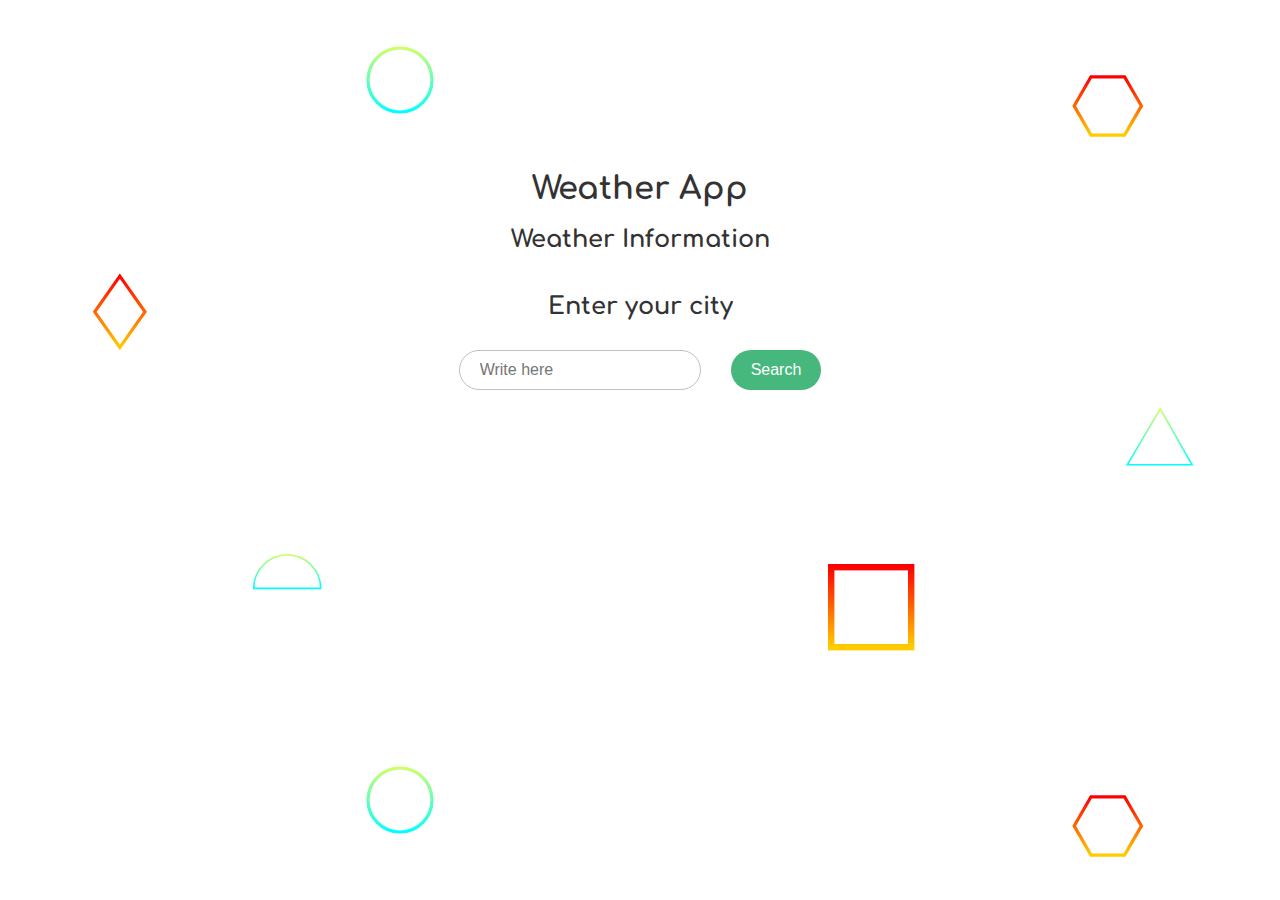
==== WeatherApp.html @ 53c6bc8b "updating 4.0" ====
<!DOCTYPE html>
<html lang="en">
<head>
  <meta charset="UTF-8">
  <meta name="viewport" content="width=device-width, initial-scale=1.0">
  <link rel="preconnect" href="https://fonts.googleapis.com">
  <link rel="preconnect" href="https://fonts.googleapis.com">
  <link rel="preconnect" href="https://fonts.gstatic.com" crossorigin>
  <link href="https://fonts.googleapis.com/css2?family=Comfortaa:wght@300;400;500;600;700&display=swap" rel="stylesheet"><link rel="stylesheet" href="style.css">
  <title>Weather App</title>
</head>

<body>
  <header>
    <h1>Weather App</h1>
    <h2>Weather Information</h2>
    <div id="weather-info">
      <p id="pressure"></p>
      <p id="temp"></p>
      <p id="feels-like"></p>
      <p id="weather-desc"></p>
      <p id="precipitation"></p>
    </div>

    <h2>Enter your city</h2>
    <div class="inp-but">
      <input type="text" id="search-input" placeholder="Write here">
    <button id="search-button">Search</button>
    </div>
  </header>

</body><script src="main.js"></script>

</html>
---- style.css ----
@import url('https://fonts.googleapis.com/css2?family=Comfortaa:wght@300;400;500;600;700&display=swap');


body {
    font-family: 'Comfortaa', cursive;
    background-color: #fffdf9;
    display: flex;
    justify-content: center;
    align-items: center;
    width: 100%;
    height: 100vh;
    margin: 0;
    padding: 0;
    background-image: url(images/scattered-forcefields\ \(1\).svg);
    background-position: cover;
}

header {
    width: 500px;
    height: 600px;
}

h1{
    width: 100%;
    text-align: center;
    color: #333;
    margin-bottom: 10px;
}
h2 {
    width: 100%;
    text-align: center;
    color: #333;
    margin-bottom: 30px;
}

#weather-info{
    margin-bottom: 40px;
}

#weather-info p {
    font-size: 16px;
    font-weight: 400;
    margin: 15px 0;
    font-weight: 500;
}

.inp-but{
    width: 100%;
    display: flex;
    justify-content: center;
    gap: 30px;
}

#search-input {
    padding: 10px 20px;
    outline:none;
    font-size: 16px;
    width: 200px;
    border: 1px solid #c0c0c0;
    border-radius: 50px;
    -webkit-border-radius: 50px;
    -moz-border-radius: 50px;
    -ms-border-radius: 50px;
    -o-border-radius: 50px;
}

#search-input:hover{
    outline:none;
}

#search-button {
    padding: 10px 20px;
    font-size: 16px;
    background-color: #46b87d;
    color: white;
    border: none;
    cursor: pointer;
    border-radius: 50px;
    -webkit-border-radius: 50px;
    -moz-border-radius: 50px;
    -ms-border-radius: 50px;
    -o-border-radius: 50px;
}
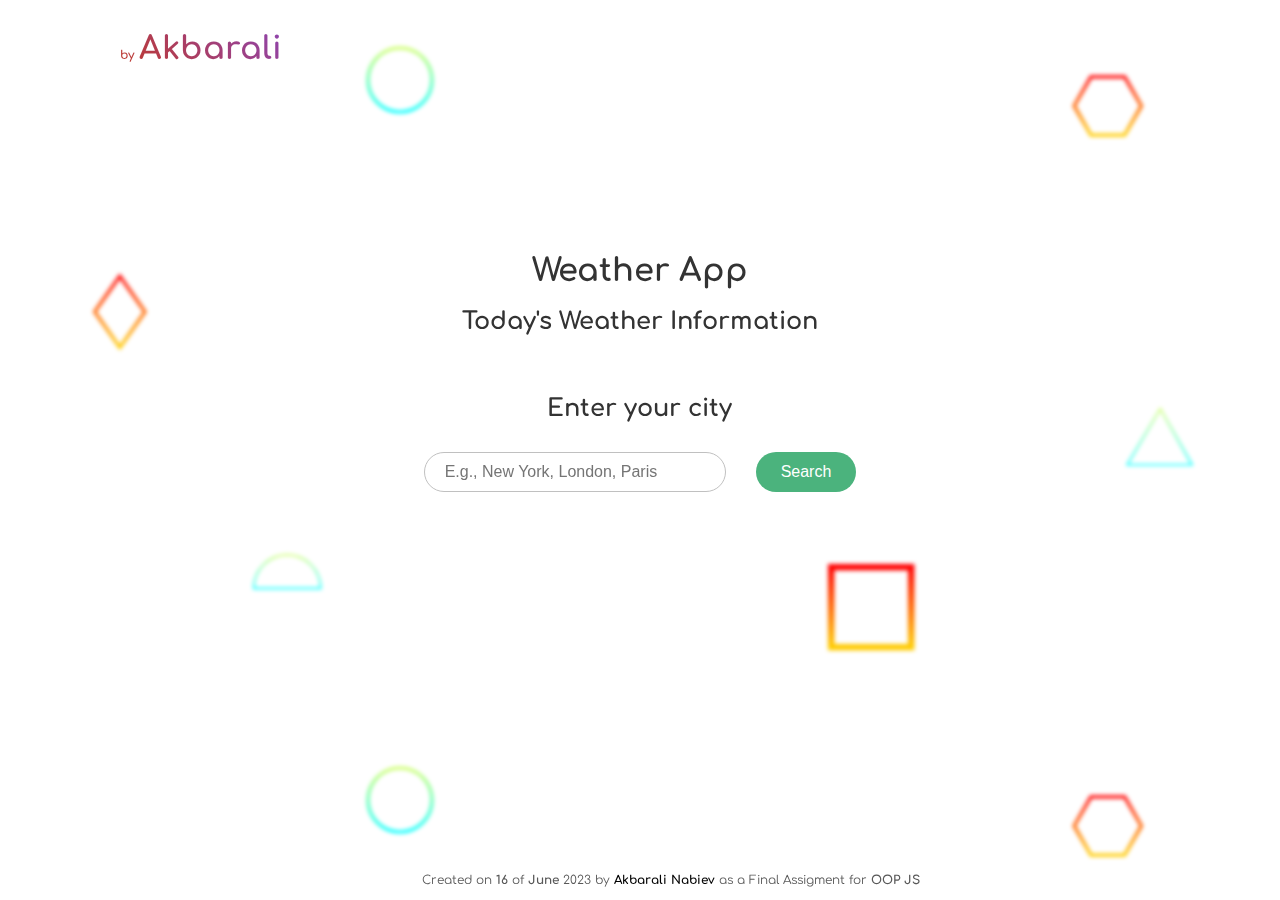
==== commit d58e9ee2: "updating 5.0" ====
--- a/WeatherApp.html
+++ b/WeatherApp.html
@@ -1,34 +1,63 @@
 <!DOCTYPE html>
 <html lang="en">
+
 <head>
   <meta charset="UTF-8">
   <meta name="viewport" content="width=device-width, initial-scale=1.0">
   <link rel="preconnect" href="https://fonts.googleapis.com">
   <link rel="preconnect" href="https://fonts.googleapis.com">
   <link rel="preconnect" href="https://fonts.gstatic.com" crossorigin>
-  <link href="https://fonts.googleapis.com/css2?family=Comfortaa:wght@300;400;500;600;700&display=swap" rel="stylesheet"><link rel="stylesheet" href="style.css">
+  <link href="https://fonts.googleapis.com/css2?family=Comfortaa:wght@300;400;500;600;700&display=swap"
+    rel="stylesheet">
+  <link rel="stylesheet" href="https://cdnjs.cloudflare.com/ajax/libs/font-awesome/6.4.0/css/all.min.css"
+    integrity="sha512-iecdLmaskl7CVkqkXNQ/ZH/XLlvWZOJyj7Yy7tcenmpD1ypASozpmT/E0iPtmFIB46ZmdtAc9eNBvH0H/ZpiBw=="
+    crossorigin="anonymous" referrerpolicy="no-referrer" />
+  <link rel="stylesheet" href="style.css">
   <title>Weather App</title>
 </head>
 
 <body>
+
+  <nav>
+    <div class="nav-logo">
+      <h1><span>by</span>Akbarali</h1>
+    </div>
+    <div class="nav-items">
+      <ul>
+        <li><a href="https://github.com/akbaralinabiev"><i class="fa-brands fa-github fa-xl"
+              style="color: #d66464;"></i></a></li>
+        <li><a href="https://www.linkedin.com/in/akbarali-nabiev/"><i class="fa-brands fa-linkedin fa-xl"
+              style="color: #d66464;"></i></a></li>
+      </ul>
+    </div>
+  </nav>
+
   <header>
-    <h1>Weather App</h1>
-    <h2>Weather Information</h2>
-    <div id="weather-info">
-      <p id="pressure"></p>
-      <p id="temp"></p>
-      <p id="feels-like"></p>
-      <p id="weather-desc"></p>
-      <p id="precipitation"></p>
-    </div>
+    <div>
+      <h1>Weather App</h1>
+      <h2>Today's Weather Information</h2>
+      <div id="weather-info">
+        <p id="pressure"></p>
+        <p id="temp"></p>
+        <p id="feels-like"></p>
+        <p id="weather-desc"></p>
+        <p id="precipitation"></p>
+      </div>
 
-    <h2>Enter your city</h2>
-    <div class="inp-but">
-      <input type="text" id="search-input" placeholder="Write here">
-    <button id="search-button">Search</button>
+      <h2>Enter your city</h2>
+      <div class="inp-but">
+        <input type="text" id="search-input" placeholder="E.g., New York, London, Paris">
+        <button id="search-button">Search</button>
+      </div>
     </div>
   </header>
 
-</body><script src="main.js"></script>
+  <footer>
+    <div>
+      <p>Created on <b>16</b> of <b>June</b> 2023 by <span class="last-logo">Akbarali Nabiev</span> as a Final Assigment for <b>OOP JS</b></p>
+    </div>
+  </footer>
+</body>
+<script src="main.js"></script>
 
 </html>--- a/style.css
+++ b/style.css
@@ -1,31 +1,70 @@
-@import url('https://fonts.googleapis.com/css2?family=Comfortaa:wght@300;400;500;600;700&display=swap');
-
+@import url("https://fonts.googleapis.com/css2?family=Comfortaa:wght@300;400;500;600;700&display=swap");
 
 body {
-    font-family: 'Comfortaa', cursive;
+    position: relative;
+    font-family: "Comfortaa", cursive;
     background-color: #fffdf9;
+    width: 100%;
     display: flex;
-    justify-content: center;
-    align-items: center;
-    width: 100%;
+    flex-direction: column;
     height: 100vh;
     margin: 0;
     padding: 0;
     background-image: url(images/scattered-forcefields\ \(1\).svg);
     background-position: cover;
+    backdrop-filter: blur(2px);
+  }
+  
+nav {
+    padding: 10px 120px;
+    display: flex;
+    flex-direction: row;
+    align-items: center;
+    justify-content: space-between;
+}
+
+nav-logo h1 {
+    width: 120px;
+}
+
+nav h1 {
+    background: linear-gradient(45deg, #c0392b, #8e44ad);
+    -webkit-background-clip: text;
+    -webkit-text-fill-color: transparent;
+}
+
+h1 span {
+    font-size: 12px;
+    margin-right: 5px;
+}
+
+.nav-items ul {
+    gap: 30px;
+    display: flex;
+    list-style-type: none;
+    margin: 0;
+    padding: 0;
+}
+
+.nav-items li {
+    display: inline-block;
 }
 
 header {
-    width: 500px;
-    height: 600px;
+    display: flex;
+    width: 100%;
+    height: 550px;
+    justify-content: center;
+    align-items: center;
 }
 
-h1{
+h1 {
     width: 100%;
     text-align: center;
     color: #333;
     margin-bottom: 10px;
 }
+
 h2 {
     width: 100%;
     text-align: center;
@@ -33,8 +72,8 @@
     margin-bottom: 30px;
 }
 
-#weather-info{
-    margin-bottom: 40px;
+#weather-info {
+    margin-bottom: 60px;
 }
 
 #weather-info p {
@@ -42,9 +81,10 @@
     font-weight: 400;
     margin: 15px 0;
     font-weight: 500;
+    color: #585858;
 }
 
-.inp-but{
+.inp-but {
     width: 100%;
     display: flex;
     justify-content: center;
@@ -53,9 +93,9 @@
 
 #search-input {
     padding: 10px 20px;
-    outline:none;
+    outline: none;
     font-size: 16px;
-    width: 200px;
+    width: 260px;
     border: 1px solid #c0c0c0;
     border-radius: 50px;
     -webkit-border-radius: 50px;
@@ -64,14 +104,14 @@
     -o-border-radius: 50px;
 }
 
-#search-input:hover{
-    outline:none;
+#search-input:hover {
+    outline: none;
 }
 
 #search-button {
-    padding: 10px 20px;
+    padding: 10px 25px;
     font-size: 16px;
-    background-color: #46b87d;
+    background-color: rgb(75, 179, 125);
     color: white;
     border: none;
     cursor: pointer;
@@ -80,10 +120,29 @@
     -moz-border-radius: 50px;
     -ms-border-radius: 50px;
     -o-border-radius: 50px;
+    transition: background-color 0.3s ease;
+    -webkit-transition: background-color 0.3s ease;
+    -moz-transition: background-color 0.3s ease;
+    -ms-transition: background-color 0.3s ease;
+    -o-transition: background-color 0.3s ease;
 }
 
+#search-button:hover {
+    background-color: rgb(57, 157, 105);
+}
 
+footer {
+    position: absolute;
+    bottom: 1px;
+    left: 33%;
+}
 
+footer p {
+    font-size: 12px;
+    color: #585858;
+}
 
-
-
+footer .last-logo{
+    font-weight: 800;
+    color: black;
+}
